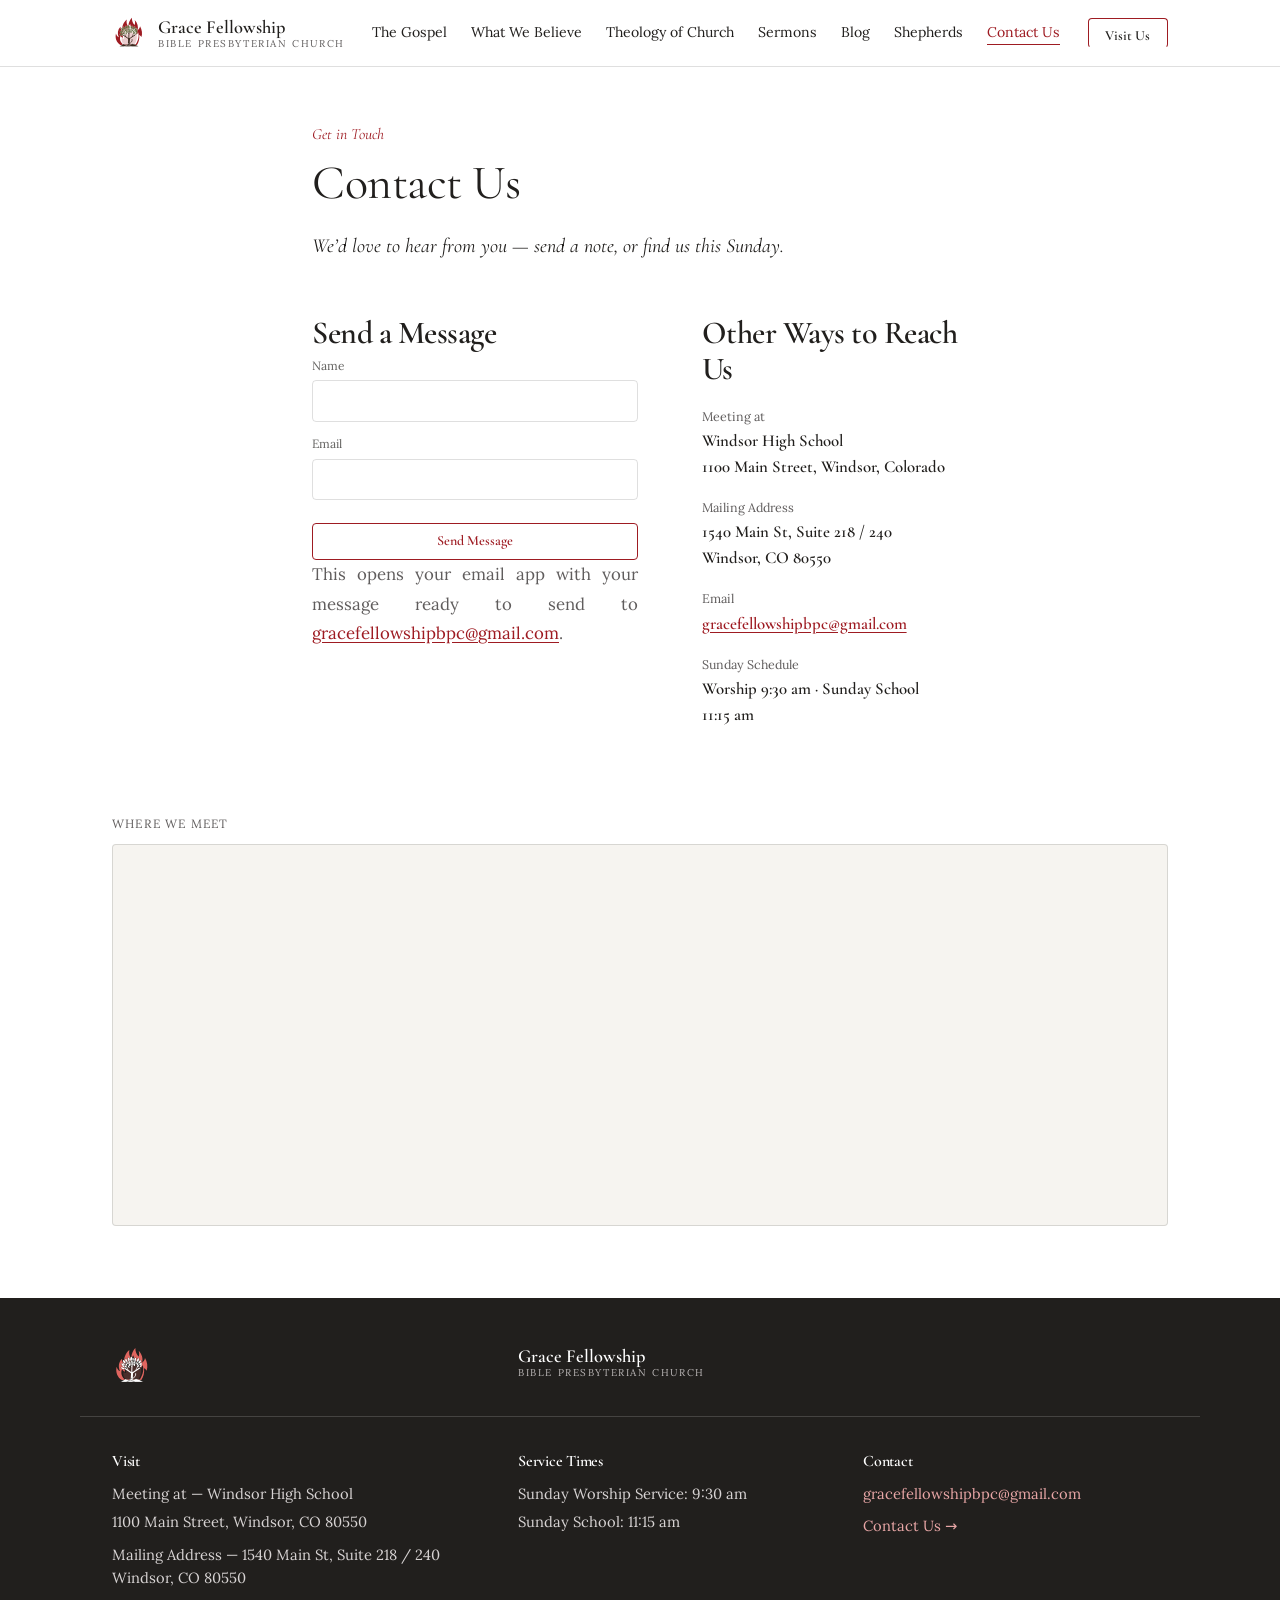
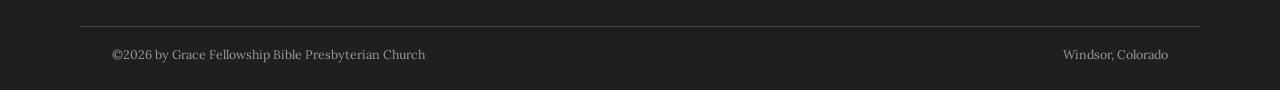
==== contact.html @ 1c534327 "Add Contact page: map, name/email form with honeypot, address Matches what was on the old page: a Go" ====
<!DOCTYPE html>
<html lang="en">
<head>
<meta charset="UTF-8">
<meta name="viewport" content="width=device-width, initial-scale=1">
<title>Contact Us | Grace Fellowship Bible Presbyterian Church</title>
<meta name="description" content="Get in touch with Grace Fellowship Bible Presbyterian Church, Windsor, Colorado, and find where we meet on Sunday mornings.">
<link rel="stylesheet" href="styles.css">
<style>


  .max{max-width:1120px;margin:0 auto;padding:0 32px}
  .visually-hidden{position:absolute;width:1px;height:1px;overflow:hidden;clip:rect(0 0 0 0)}

  /* ---------- header ---------- */
  header.site{position:sticky;top:0;z-index:40;background:var(--color-bg);border-bottom:1px solid var(--color-divider)}
  .nav-row{display:flex;align-items:center;justify-content:space-between;padding:16px 32px;max-width:1120px;margin:0 auto;gap:24px}
  .wordmark{display:flex;align-items:center;gap:12px;text-decoration:none;color:var(--color-text);white-space:nowrap}
  .wordmark-name{display:flex;flex-direction:column;line-height:1.15}
  .wordmark-name .n1{font-family:var(--font-heading);font-weight:600;font-size:1.15rem}
  .wordmark-name .n2{font-size:0.62rem;letter-spacing:0.16em;text-transform:uppercase;color:var(--color-neutral-700)}
  nav.primary{display:flex;align-items:center;gap:28px}
  nav.primary ul{list-style:none;display:flex;gap:24px;margin:0;padding:0;font-size:0.88rem}
  nav.primary a{text-decoration:none;color:var(--color-text);border-bottom:1px solid transparent;padding-bottom:3px;transition:border-color .15s ease,color .15s ease}
  nav.primary a:hover,nav.primary a[aria-current='page']{border-color:var(--color-accent);color:var(--color-accent)}
  .nav-toggle{display:none}
  .burger{display:none}

  /* ---------- article ---------- */
  .article-hero{padding:56px 0 8px}
  .article-hero .max{max-width:720px}
  .kicker{font-family:var(--font-heading);font-style:italic;color:var(--color-accent);font-size:0.98rem;margin-bottom:10px;display:block}
  .article-hero h1{font-size:clamp(2rem,4vw,3rem)}
  .lede{font-family:var(--font-heading);font-style:italic;font-size:1.25rem;line-height:1.5;margin-top:20px;color:var(--color-text)}

  article.prose{padding:32px 0 72px}
  article.prose .max{max-width:720px}
  article.prose p{font-size:1.05rem;line-height:1.75;text-align:justify;hyphens:auto;margin:0 0 22px}
  article.prose a{text-decoration:underline}

  /* ---------- contact ---------- */
  .contact-grid{display:grid;grid-template-columns:1.1fr 0.9fr;gap:64px}
  .contact-info{margin-top:20px}
  .contact-info dt{font-size:0.78rem;color:var(--color-neutral-700);margin-top:18px}
  .contact-info dt:first-child{margin-top:0}
  .contact-info dd{margin:2px 0 0;font-family:var(--font-heading);font-weight:600;font-size:1.05rem}
  .honeypot-field{position:absolute;width:1px;height:1px;overflow:hidden;clip:rect(0 0 0 0);pointer-events:none}
  .form-note{font-size:0.82rem;color:var(--color-neutral-700);margin-top:10px}
  .form-status{font-size:0.9rem;margin-top:14px;display:none}
  .form-status.is-visible{display:block}
  .map-section{padding:0 0 72px}
  .embed-frame{border:1px solid var(--color-divider);border-radius:var(--radius-md);overflow:hidden;background:var(--color-surface)}
  .embed-label{font-size:12px;letter-spacing:0.1em;text-transform:uppercase;color:var(--color-neutral-700);margin-bottom:10px;display:block}
  @media (max-width:920px){
    .contact-grid{grid-template-columns:1fr;gap:36px}
  }


  /* ---------- accordion ---------- */
  .accordion-toolbar{display:flex;align-items:center;justify-content:space-between;gap:16px;flex-wrap:wrap;margin:36px 0 4px;padding-top:28px;border-top:1px solid var(--color-divider)}
  .read-time{font-size:0.85rem;color:var(--color-neutral-700)}
  .toolbar-btns{display:flex;gap:10px}
  .btn-sm{font-size:12px;padding:6px 14px}
  .accordion{margin-top:8px}
  details.section{border-bottom:1px solid var(--color-divider)}
  details.section summary{
    display:flex;align-items:baseline;gap:12px;cursor:pointer;list-style:none;
    padding:22px 0;font-family:var(--font-heading);font-weight:600;font-size:1.25rem;
  }
  details.section summary::-webkit-details-marker{display:none}
  details.section summary::marker{content:""}
  details.section .chevron{
    flex:none;color:var(--color-accent);font-size:0.8em;display:inline-block;
    transition:transform .15s ease;transform:rotate(0deg);
  }
  details.section[open] .chevron{transform:rotate(90deg)}
  details.section summary:hover .section-title{color:var(--color-accent)}
  details.section .section-body{padding:0 0 28px}
  details.section .section-body p:last-child{margin-bottom:0}

  blockquote.verse{margin:32px 0;padding:20px 0 20px 24px;border-left:2px solid var(--color-accent)}
  blockquote.verse p{font-family:var(--font-heading);font-style:italic;font-size:1.15rem;line-height:1.55;text-align:left;hyphens:none;margin:0 0 8px;color:var(--color-text)}
  blockquote.verse cite{display:block;font-style:normal;font-size:0.82rem}
  blockquote.verse cite a{color:var(--color-accent);text-decoration:none;border-bottom:1px solid var(--color-accent)}

  p.callout{text-align:center;font-family:var(--font-heading);font-style:italic;font-size:1.4rem;color:var(--color-accent);margin:36px 0}

  /* ---------- learn more ---------- */
  .learn{background:var(--color-surface);border-top:1px solid var(--color-divider);padding:64px 0 72px}
  .learn-grid{display:grid;grid-template-columns:repeat(2,1fr);gap:16px;margin-top:8px}
  .learn-grid .card ul{list-style:none;margin:8px 0 0;padding:0;font-size:13px}
  .learn-grid .card li{margin-bottom:6px}
  .learn-grid .card li a{text-decoration:underline}

  /* ---------- footer (shared with homepage) ---------- */
  footer.on-ink{background:var(--color-ink);color:var(--color-neutral-300);padding:48px 0 26px;font-size:0.92rem}
  footer .foot-top{display:flex;align-items:flex-start;gap:16px;margin-bottom:36px}
  footer .foot-top .wordmark-name .n1{color:#FFFFFF}
  footer .foot-top .wordmark-name .n2{color:var(--color-neutral-400)}
  footer .max{display:grid;grid-template-columns:1.2fr 1fr 1fr;gap:40px;padding-bottom:30px;border-bottom:1px solid color-mix(in srgb, #FFFFFF 16%, transparent)}
  footer h4{color:#FFFFFF;font-family:var(--font-heading);font-weight:600;font-size:1rem;margin-bottom:12px}
  footer p{margin:0 0 6px;color:var(--color-neutral-300)}
  footer a{color:var(--color-accent-300);text-decoration:none}
  footer a:hover{text-decoration:underline}
  .copyright{max-width:1120px;margin:18px auto 0;padding:0 32px;font-size:0.78rem;color:var(--color-neutral-500);display:flex;justify-content:space-between;flex-wrap:wrap;gap:8px}

  /* ---------- responsive ---------- */
  @media (max-width:1040px){
    nav.primary ul{display:none}
    .nav-toggle:checked ~ nav.primary ul{display:flex;flex-direction:column;gap:0;position:absolute;top:100%;left:0;right:0;background:var(--color-bg);border-bottom:1px solid var(--color-divider);padding:8px 32px 18px}
    nav.primary ul li{border-top:1px solid var(--color-divider)}
    nav.primary ul li:first-child{border-top:none}
    nav.primary ul li a{display:block;padding:12px 0}
    .burger{display:flex;align-items:center;justify-content:center;width:36px;height:36px;border:1px solid var(--color-text);cursor:pointer;flex:none}
    .nav-row{position:relative}
  }
  @media (max-width:920px){
    footer .max{grid-template-columns:1fr;gap:24px}
  }
  @media (max-width:640px){
    .learn-grid{grid-template-columns:1fr}
    article.prose p{text-align:left;hyphens:none}
  }
  @media (max-width:520px){
    .btn.header-visit{display:none}
  }
</style>
</head>
<body>

<header class="site">
  <div class="nav-row">
    <a class="wordmark" href="index.html">
      <svg viewBox="0 0 120 120" width="34" height="34" style="display:block;overflow:visible;flex:none" stroke-linecap="round" stroke-linejoin="round" aria-hidden="true" focusable="false">
        <path fill="#9E1B22" d="M30 102 C16 94 10 78 14 62 C16 70 20 74 24 75 C18 62 20 48 30 38 C30 46 33 51 37 53 C34 38 40 22 52 12 C50 24 53 32 58 36 C58 24 63 14 70 6 C70 18 74 26 80 32 C82 26 82 20 80 14 C90 24 94 38 90 50 C95 47 98 42 99 36 C106 48 108 62 104 74 C101 70 99 68 96 67 C98 80 94 94 88 102 Z"></path>
        <path fill="#FFFFFF" d="M38 100 C28 92 26 80 30 70 C33 75 36 77 39 77 C36 66 40 54 48 46 C48 52 50 56 54 58 C54 46 58 36 64 28 C66 38 70 44 76 48 C78 44 78 40 77 36 C84 44 88 56 86 66 C89 64 91 60 92 57 C96 68 94 84 84 100 Z"></path>
        <path fill="#9E1B22" fill-opacity="0.22" transform="translate(60 100) scale(0.82) translate(-60 -100)" d="M38 100 C28 92 26 80 30 70 C33 75 36 77 39 77 C36 66 40 54 48 46 C48 52 50 56 54 58 C54 46 58 36 64 28 C66 38 70 44 76 48 C78 44 78 40 77 36 C84 44 88 56 86 66 C89 64 91 60 92 57 C96 68 94 84 84 100 Z"></path>
        <g fill="none" stroke="#3B2A1F">
          <path stroke-width="6" d="M60 101 C58 93 61 87 60 80"></path>
          <path stroke-width="3.4" d="M60 82 C54 76 46 72 37 66"></path>
          <path stroke-width="3.4" d="M60 82 C66 76 74 72 83 66"></path>
          <path stroke-width="3" d="M60 84 C58 72 61 60 60 46"></path>
          <path stroke-width="2.6" d="M61 97 C68 95 72 90 71 83"></path>
          <path stroke-width="2" d="M48 72 C46 64 42 58 38 54"></path>
          <path stroke-width="2" d="M72 72 C74 64 78 58 82 54"></path>
          <path stroke-width="1.8" d="M60 62 C54 58 50 52 48 46"></path>
          <path stroke-width="1.8" d="M60 60 C66 56 70 50 72 44"></path>
        </g>
        <g fill="#5E6B3A" stroke="#FFFFFF" stroke-width="0.88" style="paint-order:stroke">
          <path transform="translate(52.8 65.6) rotate(-32) scale(0.80)" d="M0 0 C3.2 -3 3.4 -8 0 -12 C-3.4 -8 -3.2 -3 0 0 Z"></path>
          <path transform="translate(53.3 61.1) rotate(-10) scale(0.98)" d="M0 0 C3.2 -3 3.4 -8 0 -12 C-3.4 -8 -3.2 -3 0 0 Z"></path>
          <path transform="translate(57.3 58.1) rotate(-5) scale(0.86)" d="M0 0 C3.2 -3 3.4 -8 0 -12 C-3.4 -8 -3.2 -3 0 0 Z"></path>
          <path transform="translate(62.7 58.1) rotate(2) scale(1.04)" d="M0 0 C3.2 -3 3.4 -8 0 -12 C-3.4 -8 -3.2 -3 0 0 Z"></path>
          <path transform="translate(66.7 61.1) rotate(7) scale(0.92)" d="M0 0 C3.2 -3 3.4 -8 0 -12 C-3.4 -8 -3.2 -3 0 0 Z"></path>
          <path transform="translate(44.5 64.8) rotate(-49) scale(0.92)" d="M0 0 C3.2 -3 3.4 -8 0 -12 C-3.4 -8 -3.2 -3 0 0 Z"></path>
          <path transform="translate(45.4 59.5) rotate(-25) scale(0.80)" d="M0 0 C3.2 -3 3.4 -8 0 -12 C-3.4 -8 -3.2 -3 0 0 Z"></path>
          <path transform="translate(48.7 55.1) rotate(-20) scale(0.98)" d="M0 0 C3.2 -3 3.4 -8 0 -12 C-3.4 -8 -3.2 -3 0 0 Z"></path>
          <path transform="translate(53.9 52.0) rotate(-15) scale(0.86)" d="M0 0 C3.2 -3 3.4 -8 0 -12 C-3.4 -8 -3.2 -3 0 0 Z"></path>
          <path transform="translate(60.0 51.0) rotate(-9) scale(1.04)" d="M0 0 C3.2 -3 3.4 -8 0 -12 C-3.4 -8 -3.2 -3 0 0 Z"></path>
          <path transform="translate(66.1 52.0) rotate(18) scale(0.92)" d="M0 0 C3.2 -3 3.4 -8 0 -12 C-3.4 -8 -3.2 -3 0 0 Z"></path>
          <path transform="translate(71.3 55.1) rotate(23) scale(0.80)" d="M0 0 C3.2 -3 3.4 -8 0 -12 C-3.4 -8 -3.2 -3 0 0 Z"></path>
          <path transform="translate(74.6 59.5) rotate(28) scale(0.98)" d="M0 0 C3.2 -3 3.4 -8 0 -12 C-3.4 -8 -3.2 -3 0 0 Z"></path>
          <path transform="translate(75.5 64.8) rotate(31) scale(0.86)" d="M0 0 C3.2 -3 3.4 -8 0 -12 C-3.4 -8 -3.2 -3 0 0 Z"></path>
          <path transform="translate(37.8 69.0) rotate(-66) scale(1.04)" d="M0 0 C3.2 -3 3.4 -8 0 -12 C-3.4 -8 -3.2 -3 0 0 Z"></path>
          <path transform="translate(37.0 63.6) rotate(-42) scale(0.92)" d="M0 0 C3.2 -3 3.4 -8 0 -12 C-3.4 -8 -3.2 -3 0 0 Z"></path>
          <path transform="translate(38.0 58.3) rotate(-39) scale(0.80)" d="M0 0 C3.2 -3 3.4 -8 0 -12 C-3.4 -8 -3.2 -3 0 0 Z"></path>
          <path transform="translate(40.8 53.3) rotate(-36) scale(0.98)" d="M0 0 C3.2 -3 3.4 -8 0 -12 C-3.4 -8 -3.2 -3 0 0 Z"></path>
          <path transform="translate(45.1 49.3) rotate(-32) scale(0.86)" d="M0 0 C3.2 -3 3.4 -8 0 -12 C-3.4 -8 -3.2 -3 0 0 Z"></path>
          <path transform="translate(50.6 46.4) rotate(-7) scale(1.04)" d="M0 0 C3.2 -3 3.4 -8 0 -12 C-3.4 -8 -3.2 -3 0 0 Z"></path>
          <path transform="translate(56.8 44.9) rotate(-3) scale(0.92)" d="M0 0 C3.2 -3 3.4 -8 0 -12 C-3.4 -8 -3.2 -3 0 0 Z"></path>
          <path transform="translate(63.2 44.9) rotate(2) scale(0.80)" d="M0 0 C3.2 -3 3.4 -8 0 -12 C-3.4 -8 -3.2 -3 0 0 Z"></path>
          <path transform="translate(69.4 46.4) rotate(6) scale(0.98)" d="M0 0 C3.2 -3 3.4 -8 0 -12 C-3.4 -8 -3.2 -3 0 0 Z"></path>
          <path transform="translate(74.9 49.3) rotate(31) scale(0.86)" d="M0 0 C3.2 -3 3.4 -8 0 -12 C-3.4 -8 -3.2 -3 0 0 Z"></path>
          <path transform="translate(79.2 53.3) rotate(35) scale(1.04)" d="M0 0 C3.2 -3 3.4 -8 0 -12 C-3.4 -8 -3.2 -3 0 0 Z"></path>
          <path transform="translate(82.0 58.3) rotate(38) scale(0.92)" d="M0 0 C3.2 -3 3.4 -8 0 -12 C-3.4 -8 -3.2 -3 0 0 Z"></path>
          <path transform="translate(83.0 63.6) rotate(41) scale(0.80)" d="M0 0 C3.2 -3 3.4 -8 0 -12 C-3.4 -8 -3.2 -3 0 0 Z"></path>
          <path transform="translate(35.8 58.8) rotate(-54) scale(0.86)" d="M0 0 C3.2 -3 3.4 -8 0 -12 C-3.4 -8 -3.2 -3 0 0 Z"></path>
          <path transform="translate(39.1 52.5) rotate(-28) scale(1.04)" d="M0 0 C3.2 -3 3.4 -8 0 -12 C-3.4 -8 -3.2 -3 0 0 Z"></path>
          <path transform="translate(44.7 47.4) rotate(-22) scale(0.92)" d="M0 0 C3.2 -3 3.4 -8 0 -12 C-3.4 -8 -3.2 -3 0 0 Z"></path>
          <path transform="translate(51.9 44.1) rotate(-15) scale(0.80)" d="M0 0 C3.2 -3 3.4 -8 0 -12 C-3.4 -8 -3.2 -3 0 0 Z"></path>
          <path transform="translate(60.0 43.0) rotate(-9) scale(0.98)" d="M0 0 C3.2 -3 3.4 -8 0 -12 C-3.4 -8 -3.2 -3 0 0 Z"></path>
          <path transform="translate(68.1 44.1) rotate(18) scale(0.86)" d="M0 0 C3.2 -3 3.4 -8 0 -12 C-3.4 -8 -3.2 -3 0 0 Z"></path>
          <path transform="translate(75.3 47.4) rotate(25) scale(1.04)" d="M0 0 C3.2 -3 3.4 -8 0 -12 C-3.4 -8 -3.2 -3 0 0 Z"></path>
          <path transform="translate(80.9 52.5) rotate(31) scale(0.92)" d="M0 0 C3.2 -3 3.4 -8 0 -12 C-3.4 -8 -3.2 -3 0 0 Z"></path>
          <path transform="translate(84.2 58.8) rotate(36) scale(0.80)" d="M0 0 C3.2 -3 3.4 -8 0 -12 C-3.4 -8 -3.2 -3 0 0 Z"></path>
        </g>
        <path fill="#3B2A1F" stroke="#FFFFFF" stroke-width="1.2" d="M26 108 L40 99 L50 102 L58 97 L64 101 L72 98 L82 101 L94 108 Z"></path>
        <path fill="none" stroke="#FFFFFF" stroke-width="1.2" d="M44 108 L56 102 L68 108"></path>
      </svg>
      <span class="wordmark-name">
        <span class="n1">Grace Fellowship</span>
        <span class="n2">Bible Presbyterian Church</span>
      </span>
    </a>
    <input type="checkbox" id="nav-toggle" class="nav-toggle">
    <nav class="primary">
      <ul>
        <li><a href="gospel.html">The Gospel</a></li>
        <li><a href="what-we-believe.html">What We Believe</a></li>
        <li><a href="theology-of-church.html">Theology of Church</a></li>
        <li><a href="sermons.html">Sermons</a></li>
        <li><a href="https://www.gracefellowshipbpc.org/blog">Blog</a></li>
        <li><a href="https://www.gracefellowshipbpc.org/shepherds">Shepherds</a></li>
        <li><a href="contact.html" aria-current="page">Contact Us</a></li>
      </ul>
      <label class="burger" for="nav-toggle">
        <svg width="18" height="14" viewBox="0 0 18 14" fill="none" stroke="currentColor" stroke-width="1.6"><path d="M0 1h18M0 7h18M0 13h18"/></svg>
      </label>
      <a class="btn btn-primary header-visit" href="index.html#visit">Visit Us</a>
    </nav>
  </div>
</header>

<main id="top">

  <div class="article-hero">
    <div class="max">
      <span class="kicker">Get in Touch</span>
      <h1 class="display">Contact Us</h1>
      <p class="lede">We’d love to hear from you &mdash; send a note, or find us this Sunday.</p>
    </div>
  </div>

  <article class="prose">
    <div class="max contact-grid">
      <div>
        <h2 style="margin-bottom:6px">Send a Message</h2>
        <form id="contact-form" novalidate>
          <div class="field">
            <label for="cf-name">Name</label>
            <input class="input" type="text" id="cf-name" name="name" autocomplete="name" required>
          </div>
          <div class="field">
            <label for="cf-email">Email</label>
            <input class="input" type="email" id="cf-email" name="email" autocomplete="email" required>
          </div>
          <!-- Honeypot: hidden from real visitors; a filled-in value means a bot filled the form. -->
          <div class="field honeypot-field" aria-hidden="true">
            <label for="cf-company">Company</label>
            <input class="input" type="text" id="cf-company" name="company" tabindex="-1" autocomplete="off">
          </div>
          <button type="submit" class="btn btn-primary btn-block">Send Message</button>
          <p class="form-note">This opens your email app with your message ready to send to <a href="mailto:gracefellowshipbpc@gmail.com">gracefellowshipbpc@gmail.com</a>.</p>
          <p class="form-status" id="cf-status"></p>
        </form>
      </div>

      <div>
        <h2 style="margin-bottom:6px">Other Ways to Reach Us</h2>
        <dl class="contact-info">
          <dt>Meeting at</dt>
          <dd>Windsor High School<br>1100 Main Street, Windsor, Colorado</dd>
          <dt>Mailing Address</dt>
          <dd>1540 Main St, Suite 218 / 240<br>Windsor, CO 80550</dd>
          <dt>Email</dt>
          <dd><a href="mailto:gracefellowshipbpc@gmail.com">gracefellowshipbpc@gmail.com</a></dd>
          <dt>Sunday Schedule</dt>
          <dd>Worship 9:30&nbsp;am &middot; Sunday School 11:15&nbsp;am</dd>
        </dl>
      </div>
    </div>
  </article>

  <section class="map-section">
    <div class="max">
      <span class="embed-label">Where We Meet</span>
      <div class="embed-frame">
        <iframe title="Map to Windsor High School, 1100 Main Street, Windsor, Colorado" width="100%" height="380" style="display:block;border:0" loading="lazy" src="https://maps.google.com/maps?q=Windsor+High+School,+1100+Main+St,+Windsor,+CO+80550&output=embed"></iframe>
      </div>
    </div>
  </section>

</main>

<footer class="on-ink">
  <div class="max foot-top">
    <svg viewBox="0 0 120 120" width="40" height="40" style="display:block;overflow:visible;flex:none" stroke-linecap="round" stroke-linejoin="round" aria-hidden="true" focusable="false">
      <path fill="#E0655F" d="M30 102 C16 94 10 78 14 62 C16 70 20 74 24 75 C18 62 20 48 30 38 C30 46 33 51 37 53 C34 38 40 22 52 12 C50 24 53 32 58 36 C58 24 63 14 70 6 C70 18 74 26 80 32 C82 26 82 20 80 14 C90 24 94 38 90 50 C95 47 98 42 99 36 C106 48 108 62 104 74 C101 70 99 68 96 67 C98 80 94 94 88 102 Z"></path>
      <path fill="#211F1D" d="M38 100 C28 92 26 80 30 70 C33 75 36 77 39 77 C36 66 40 54 48 46 C48 52 50 56 54 58 C54 46 58 36 64 28 C66 38 70 44 76 48 C78 44 78 40 77 36 C84 44 88 56 86 66 C89 64 91 60 92 57 C96 68 94 84 84 100 Z"></path>
      <path fill="#E0655F" fill-opacity="0.22" transform="translate(60 100) scale(0.82) translate(-60 -100)" d="M38 100 C28 92 26 80 30 70 C33 75 36 77 39 77 C36 66 40 54 48 46 C48 52 50 56 54 58 C54 46 58 36 64 28 C66 38 70 44 76 48 C78 44 78 40 77 36 C84 44 88 56 86 66 C89 64 91 60 92 57 C96 68 94 84 84 100 Z"></path>
      <g fill="none" stroke="#FFFFFF">
        <path stroke-width="6" d="M60 101 C58 93 61 87 60 80"></path>
        <path stroke-width="3.4" d="M60 82 C54 76 46 72 37 66"></path>
        <path stroke-width="3.4" d="M60 82 C66 76 74 72 83 66"></path>
        <path stroke-width="3" d="M60 84 C58 72 61 60 60 46"></path>
        <path stroke-width="2.6" d="M61 97 C68 95 72 90 71 83"></path>
        <path stroke-width="2" d="M48 72 C46 64 42 58 38 54"></path>
        <path stroke-width="2" d="M72 72 C74 64 78 58 82 54"></path>
        <path stroke-width="1.8" d="M60 62 C54 58 50 52 48 46"></path>
        <path stroke-width="1.8" d="M60 60 C66 56 70 50 72 44"></path>
      </g>
      <g fill="#FFFFFF" stroke="#211F1D" stroke-width="0.99" style="paint-order:stroke">
        <path transform="translate(52.8 65.6) rotate(-32) scale(0.80)" d="M0 0 C3.2 -3 3.4 -8 0 -12 C-3.4 -8 -3.2 -3 0 0 Z"></path>
        <path transform="translate(53.3 61.1) rotate(-10) scale(0.98)" d="M0 0 C3.2 -3 3.4 -8 0 -12 C-3.4 -8 -3.2 -3 0 0 Z"></path>
        <path transform="translate(57.3 58.1) rotate(-5) scale(0.86)" d="M0 0 C3.2 -3 3.4 -8 0 -12 C-3.4 -8 -3.2 -3 0 0 Z"></path>
        <path transform="translate(62.7 58.1) rotate(2) scale(1.04)" d="M0 0 C3.2 -3 3.4 -8 0 -12 C-3.4 -8 -3.2 -3 0 0 Z"></path>
        <path transform="translate(66.7 61.1) rotate(7) scale(0.92)" d="M0 0 C3.2 -3 3.4 -8 0 -12 C-3.4 -8 -3.2 -3 0 0 Z"></path>
        <path transform="translate(44.5 64.8) rotate(-49) scale(0.92)" d="M0 0 C3.2 -3 3.4 -8 0 -12 C-3.4 -8 -3.2 -3 0 0 Z"></path>
        <path transform="translate(45.4 59.5) rotate(-25) scale(0.80)" d="M0 0 C3.2 -3 3.4 -8 0 -12 C-3.4 -8 -3.2 -3 0 0 Z"></path>
        <path transform="translate(48.7 55.1) rotate(-20) scale(0.98)" d="M0 0 C3.2 -3 3.4 -8 0 -12 C-3.4 -8 -3.2 -3 0 0 Z"></path>
        <path transform="translate(53.9 52.0) rotate(-15) scale(0.86)" d="M0 0 C3.2 -3 3.4 -8 0 -12 C-3.4 -8 -3.2 -3 0 0 Z"></path>
        <path transform="translate(60.0 51.0) rotate(-9) scale(1.04)" d="M0 0 C3.2 -3 3.4 -8 0 -12 C-3.4 -8 -3.2 -3 0 0 Z"></path>
        <path transform="translate(66.1 52.0) rotate(18) scale(0.92)" d="M0 0 C3.2 -3 3.4 -8 0 -12 C-3.4 -8 -3.2 -3 0 0 Z"></path>
        <path transform="translate(71.3 55.1) rotate(23) scale(0.80)" d="M0 0 C3.2 -3 3.4 -8 0 -12 C-3.4 -8 -3.2 -3 0 0 Z"></path>
        <path transform="translate(74.6 59.5) rotate(28) scale(0.98)" d="M0 0 C3.2 -3 3.4 -8 0 -12 C-3.4 -8 -3.2 -3 0 0 Z"></path>
        <path transform="translate(75.5 64.8) rotate(31) scale(0.86)" d="M0 0 C3.2 -3 3.4 -8 0 -12 C-3.4 -8 -3.2 -3 0 0 Z"></path>
        <path transform="translate(37.8 69.0) rotate(-66) scale(1.04)" d="M0 0 C3.2 -3 3.4 -8 0 -12 C-3.4 -8 -3.2 -3 0 0 Z"></path>
        <path transform="translate(37.0 63.6) rotate(-42) scale(0.92)" d="M0 0 C3.2 -3 3.4 -8 0 -12 C-3.4 -8 -3.2 -3 0 0 Z"></path>
        <path transform="translate(38.0 58.3) rotate(-39) scale(0.80)" d="M0 0 C3.2 -3 3.4 -8 0 -12 C-3.4 -8 -3.2 -3 0 0 Z"></path>
        <path transform="translate(40.8 53.3) rotate(-36) scale(0.98)" d="M0 0 C3.2 -3 3.4 -8 0 -12 C-3.4 -8 -3.2 -3 0 0 Z"></path>
        <path transform="translate(45.1 49.3) rotate(-32) scale(0.86)" d="M0 0 C3.2 -3 3.4 -8 0 -12 C-3.4 -8 -3.2 -3 0 0 Z"></path>
        <path transform="translate(50.6 46.4) rotate(-7) scale(1.04)" d="M0 0 C3.2 -3 3.4 -8 0 -12 C-3.4 -8 -3.2 -3 0 0 Z"></path>
        <path transform="translate(56.8 44.9) rotate(-3) scale(0.92)" d="M0 0 C3.2 -3 3.4 -8 0 -12 C-3.4 -8 -3.2 -3 0 0 Z"></path>
        <path transform="translate(63.2 44.9) rotate(2) scale(0.80)" d="M0 0 C3.2 -3 3.4 -8 0 -12 C-3.4 -8 -3.2 -3 0 0 Z"></path>
        <path transform="translate(69.4 46.4) rotate(6) scale(0.98)" d="M0 0 C3.2 -3 3.4 -8 0 -12 C-3.4 -8 -3.2 -3 0 0 Z"></path>
        <path transform="translate(74.9 49.3) rotate(31) scale(0.86)" d="M0 0 C3.2 -3 3.4 -8 0 -12 C-3.4 -8 -3.2 -3 0 0 Z"></path>
        <path transform="translate(79.2 53.3) rotate(35) scale(1.04)" d="M0 0 C3.2 -3 3.4 -8 0 -12 C-3.4 -8 -3.2 -3 0 0 Z"></path>
        <path transform="translate(82.0 58.3) rotate(38) scale(0.92)" d="M0 0 C3.2 -3 3.4 -8 0 -12 C-3.4 -8 -3.2 -3 0 0 Z"></path>
        <path transform="translate(83.0 63.6) rotate(41) scale(0.80)" d="M0 0 C3.2 -3 3.4 -8 0 -12 C-3.4 -8 -3.2 -3 0 0 Z"></path>
        <path transform="translate(35.8 58.8) rotate(-54) scale(0.86)" d="M0 0 C3.2 -3 3.4 -8 0 -12 C-3.4 -8 -3.2 -3 0 0 Z"></path>
        <path transform="translate(39.1 52.5) rotate(-28) scale(1.04)" d="M0 0 C3.2 -3 3.4 -8 0 -12 C-3.4 -8 -3.2 -3 0 0 Z"></path>
        <path transform="translate(44.7 47.4) rotate(-22) scale(0.92)" d="M0 0 C3.2 -3 3.4 -8 0 -12 C-3.4 -8 -3.2 -3 0 0 Z"></path>
        <path transform="translate(51.9 44.1) rotate(-15) scale(0.80)" d="M0 0 C3.2 -3 3.4 -8 0 -12 C-3.4 -8 -3.2 -3 0 0 Z"></path>
        <path transform="translate(60.0 43.0) rotate(-9) scale(0.98)" d="M0 0 C3.2 -3 3.4 -8 0 -12 C-3.4 -8 -3.2 -3 0 0 Z"></path>
        <path transform="translate(68.1 44.1) rotate(18) scale(0.86)" d="M0 0 C3.2 -3 3.4 -8 0 -12 C-3.4 -8 -3.2 -3 0 0 Z"></path>
        <path transform="translate(75.3 47.4) rotate(25) scale(1.04)" d="M0 0 C3.2 -3 3.4 -8 0 -12 C-3.4 -8 -3.2 -3 0 0 Z"></path>
        <path transform="translate(80.9 52.5) rotate(31) scale(0.92)" d="M0 0 C3.2 -3 3.4 -8 0 -12 C-3.4 -8 -3.2 -3 0 0 Z"></path>
        <path transform="translate(84.2 58.8) rotate(36) scale(0.80)" d="M0 0 C3.2 -3 3.4 -8 0 -12 C-3.4 -8 -3.2 -3 0 0 Z"></path>
      </g>
      <path fill="#FFFFFF" stroke="#211F1D" stroke-width="1.2" d="M26 108 L40 99 L50 102 L58 97 L64 101 L72 98 L82 101 L94 108 Z"></path>
      <path fill="none" stroke="#211F1D" stroke-width="1.2" d="M44 108 L56 102 L68 108"></path>
    </svg>
    <span class="wordmark-name">
      <span class="n1">Grace Fellowship</span>
      <span class="n2">Bible Presbyterian Church</span>
    </span>
  </div>
  <div class="max">
    <div>
      <h4>Visit</h4>
      <p>Meeting at &mdash; Windsor High School</p>
      <p>1100 Main Street, Windsor, CO 80550</p>
      <p style="margin-top:10px">Mailing Address &mdash; 1540 Main St, Suite 218 / 240<br>Windsor, CO 80550</p>
    </div>
    <div>
      <h4>Service Times</h4>
      <p>Sunday Worship Service: 9:30&nbsp;am</p>
      <p>Sunday School: 11:15&nbsp;am</p>
    </div>
    <div>
      <h4>Contact</h4>
      <p><a href="mailto:gracefellowshipbpc@gmail.com">gracefellowshipbpc@gmail.com</a></p>
      <p style="margin-top:10px"><a href="contact.html">Contact Us &rarr;</a></p>
    </div>
  </div>
  <div class="copyright">
    <span>&copy;2026 by Grace Fellowship Bible Presbyterian Church</span>
    <span>Windsor, Colorado</span>
  </div>
</footer>

<script>
  (function () {
    var form = document.getElementById('contact-form');
    var status = document.getElementById('cf-status');
    if (!form) return;
    form.addEventListener('submit', function (e) {
      e.preventDefault();
      var honeypot = form.elements['company'];
      if (honeypot && honeypot.value.trim() !== '') {
        return; // likely a bot; do nothing
      }
      var name = form.elements['name'].value.trim();
      var email = form.elements['email'].value.trim();
      if (!name || !email) return;
      var subject = encodeURIComponent('Website Contact Form');
      var body = encodeURIComponent('Name: ' + name + '\nEmail: ' + email + '\n\n');
      window.location.href = 'mailto:gracefellowshipbpc@gmail.com?subject=' + subject + '&body=' + body;
      status.textContent = 'Opening your email app… if nothing happens, email us directly at gracefellowshipbpc@gmail.com.';
      status.className = 'form-status is-visible';
    });
  })();
</script>

</body>
</html>
---- styles.css ----
/* Classical — design-system tokens and component classes, retuned for
   Grace Fellowship BPC. Base system: Classical (editorial, hairline rules,
   color as stroke). Retuned here per the brand chart: Covenant Red as the
   primary accent, Olive as the secondary, White as the dominant ground. */
@import url('https://fonts.googleapis.com/css2?family=Cormorant+Garamond:wght@400;600&family=Lora:wght@400;600&display=swap');

:root {
  --color-bg: #FFFFFF;
  --color-surface: #F6F4F0;
  --color-text: #211F1D;
  --color-accent: #9E1B22;    /* Covenant Red */
  --color-accent-2: #5E6B3A;  /* Olive */
  --color-divider: color-mix(in srgb, #211F1D 14%, transparent);
  --color-ink: #211F1D;

  /* Tonal ramps — generated in OKLCH on one shared lightness scale, so the
     same step of any role matches the others in visual value. */
  --color-neutral-100: #f8f4f4;
  --color-neutral-200: #eae7e7;
  --color-neutral-300: #d7d3d3;
  --color-neutral-400: #bab6b6;
  --color-neutral-500: #9b9797;
  --color-neutral-600: #7d7979;
  --color-neutral-700: #605d5d;
  --color-neutral-800: #444141;
  --color-neutral-900: #2d2b2b;

  --color-accent-100: #fbecec;
  --color-accent-200: #f5d0d0;
  --color-accent-300: #e8a6a6;
  --color-accent-400: #d2716f;
  --color-accent-500: #9e1b22;
  --color-accent-600: #7e161c;
  --color-accent-700: #601014;
  --color-accent-800: #440b0e;
  --color-accent-900: #2c0709;

  --color-accent-2-100: #f3f5ec;
  --color-accent-2-200: #e1e6ce;
  --color-accent-2-300: #c6d0a0;
  --color-accent-2-400: #a3b36c;
  --color-accent-2-500: #5e6b3a;
  --color-accent-2-600: #4b5630;
  --color-accent-2-700: #394225;
  --color-accent-2-800: #272e19;
  --color-accent-2-900: #181c10;

  --font-heading: "Cormorant Garamond", system-ui, sans-serif;
  --font-heading-weight: 600; /* interface headings cap at semibold; large
     display type (h1/h2 on marketing sections) goes lighter — see .display */
  --font-body: "Lora", system-ui, sans-serif;

  --space-1: 4.6px;
  --space-2: 9.2px;
  --space-3: 13.8px;
  --space-4: 18.4px;
  --space-6: 27.6px;
  --space-8: 36.8px;

  --radius-sm: 2px;
  --radius-md: 4px;
  --radius-lg: 7px;

  --shadow-sm: 0 1px 2px color-mix(in srgb, #2d2b2b 14%, transparent);
  --shadow-md: 0 3px 10px color-mix(in srgb, #2d2b2b 16%, transparent);
  --shadow-lg: 0 12px 32px color-mix(in srgb, #2d2b2b 22%, transparent);
}

body {
  background: var(--color-bg);
  color: var(--color-text);
  font-family: var(--font-body);
}
h1, h2, h3, h4 { font-family: var(--font-heading); font-weight: var(--font-heading-weight); }

.plate{filter:sepia(0.22) saturate(0.82) contrast(1.05);box-sizing:border-box;
  border:6px solid var(--color-surface);outline:1px solid var(--color-divider)}

/* ══════════════════════════════════════════════════════════════════════════
   Components — built with the tokens above. Plain CSS
   on plain HTML: no JavaScript, no build step.
   ══════════════════════════════════════════════════════════════════════ */

*, *::before, *::after { box-sizing: border-box; }
body { margin: 0; font-size: 15px; line-height: 1.55; font-weight: 400; }
h1, h2, h3, h4, h5, h6 {
  font-family: var(--font-heading); font-weight: var(--font-heading-weight);
  line-height: 1.12; letter-spacing: -0.015em; margin: 0 0 var(--space-2);
}
h1 { font-size: 42px; }
h2 { font-size: 32px; }
h3 { font-size: 25px; }
h4 { font-size: 20px; }
h5 { font-size: 16px; }
h6 { font-size: 13px; }
h6 { letter-spacing: 0.08em; text-transform: uppercase; }
/* Display type: the bigger the heading, the lighter it sets (brand chart practice) */
.display { font-weight: 400; letter-spacing: -0.01em; }
p { margin: 0 0 var(--space-3); }
a { color: var(--color-accent); text-underline-offset: 3px; }
img { display: block; max-width: 100%; }
figure { margin: 0; }
figcaption {
  font-size: 11px; margin-top: var(--space-1);
  color: color-mix(in srgb, var(--color-text) 55%, transparent);
}
.text-muted { color: color-mix(in srgb, var(--color-text) 55%, transparent); }
:focus { outline: none; }
:focus-visible { outline: 2px solid var(--color-accent); outline-offset: 2px; }
::selection { background: color-mix(in srgb, var(--color-accent) 30%, transparent); }

/* — rules — */
.hr {
  height: 1px; border: 0; margin: var(--space-4) 0;
  background: var(--color-divider);
}

/* — buttons — */
.btn {
  display: inline-flex; align-items: center; justify-content: center; gap: 6px;
  cursor: pointer; text-decoration: none;
  font-family: var(--font-heading); font-weight: var(--font-heading-weight);
  font-size: 14px; line-height: 1.2; color: var(--color-text);
  background: transparent; border: 1px solid transparent;
  padding: var(--space-2) calc(var(--space-3) * 1.2);
  border-radius: var(--radius-md);
}
.btn svg { display: block; }
.btn:disabled { opacity: 0.45; cursor: not-allowed; }
.btn-primary { color: var(--color-accent); border-color: var(--color-accent); }
.btn-primary:hover { background: color-mix(in srgb, var(--color-accent) 12%, transparent); }
.btn-primary:active { background: color-mix(in srgb, var(--color-accent) 22%, transparent); }
.btn-secondary { border-color: var(--color-divider); }
.btn-secondary:hover { background: color-mix(in srgb, var(--color-text) 7%, transparent); }
.btn-secondary:active { background: color-mix(in srgb, var(--color-text) 14%, transparent); }
.btn-ghost { color: var(--color-accent); padding-inline: var(--space-1); }
.btn-ghost:hover { background: color-mix(in srgb, var(--color-accent) 10%, transparent); }
.btn-ghost:active { background: color-mix(in srgb, var(--color-accent) 18%, transparent); }
.btn-icon { width: 36px; height: 36px; padding: 0; }
.btn-block { width: 100%; margin-top: var(--space-2); }
/* on the dark (ink) footer ground, invert the outline so it stays legible */
.on-ink .btn-primary { color: var(--color-accent-300); border-color: var(--color-accent-300); }
.on-ink .btn-primary:hover { background: color-mix(in srgb, var(--color-accent-300) 16%, transparent); }

/* — forms — */
.field { display: flex; flex-direction: column; gap: 0; margin-bottom: var(--space-3); }
.field > label {
  display: block; font-size: 12px; margin-bottom: 5px;
  color: color-mix(in srgb, var(--color-text) 70%, transparent);
}
.input {
  width: 100%; min-height: 40px; padding: 8px 12px; font: inherit;
  font-size: 15px; color: var(--color-text); caret-color: var(--color-accent);
  background: transparent;
  border: 1px solid var(--color-divider); border-radius: var(--radius-md);
}
.input:hover { border-color: color-mix(in srgb, var(--color-text) 45%, transparent); }
.input:focus-visible { border-color: var(--color-accent); outline-offset: 0; }
textarea.input { min-height: 100px; resize: vertical; font-family: var(--font-body); }

/* — cards — */
.card {
  display: flex; flex-direction: column; gap: var(--space-2);
  padding: var(--space-3); border-radius: var(--radius-md); background: transparent; border: 1px solid var(--color-divider);
}
.card-kicker { font-size: 10px; letter-spacing: 0.1em; text-transform: uppercase; color: var(--color-accent); }
.card-title {
  font-family: var(--font-heading); font-weight: var(--font-heading-weight);
  font-size: 17px; line-height: 1.2;
}
.card-body { margin: 0; font-size: 13px; opacity: 0.8; flex: 1; }
.card-meta {
  display: flex; align-items: center; gap: 6px; font-size: 11px;
  color: color-mix(in srgb, var(--color-text) 50%, transparent);
}
.elev-sm { box-shadow: var(--shadow-sm); }
.elev-md { box-shadow: var(--shadow-md); }
.elev-lg { box-shadow: var(--shadow-lg); }

/* — navigation — */
.nav {
  display: flex; align-items: center; gap: var(--space-4);
  padding: var(--space-3) var(--space-4);
  border-bottom: 1px solid var(--color-divider);
}
.nav-brand {
  font-family: var(--font-heading); font-weight: var(--font-heading-weight);
  font-size: 18px; margin-right: auto;
}
.nav a { color: inherit; text-decoration: none; font-size: 14px; }
.nav a:hover, .nav a[aria-current='page'] { color: var(--color-accent); }
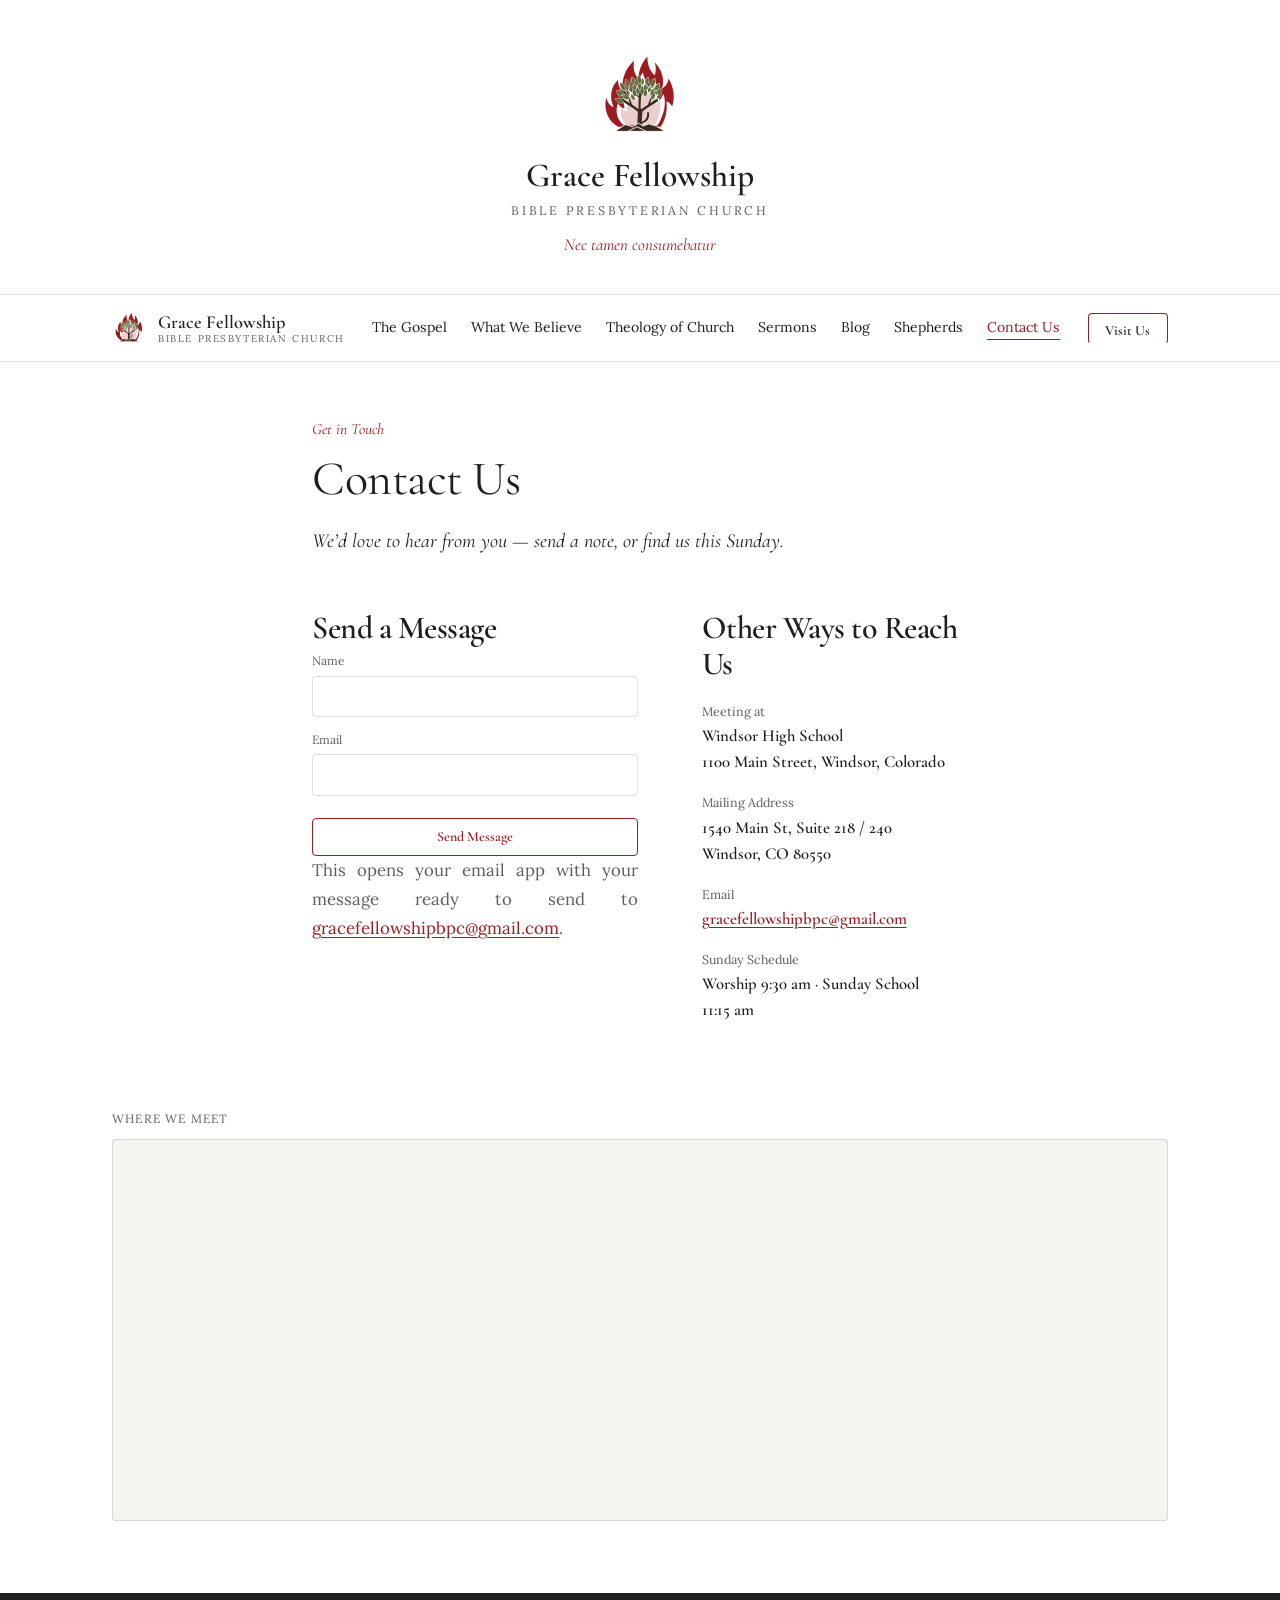
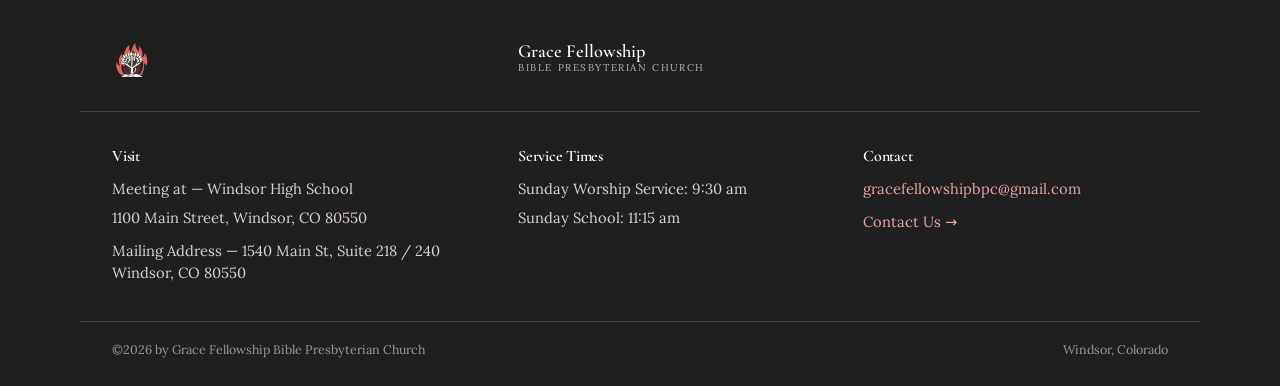
==== commit e89faa2b: "Add a big brand splash above the header that scrolls into it A larger BushMark + wordmark + motto si" ====
--- a/contact.html
+++ b/contact.html
@@ -11,6 +11,17 @@
 
   .max{max-width:1120px;margin:0 auto;padding:0 32px}
   .visually-hidden{position:absolute;width:1px;height:1px;overflow:hidden;clip:rect(0 0 0 0)}
+
+  /* ---------- brand intro (scrolls away, leaving the sticky header) ---------- */
+  .brand-intro{padding:52px 0 36px;text-align:center;border-bottom:1px solid var(--color-divider)}
+  .brand-intro .mark{margin:0 auto 18px;display:block}
+  .brand-intro-name{font-family:var(--font-heading);font-weight:600;font-size:2.1rem;line-height:1.1}
+  .brand-intro-sub{font-size:0.78rem;letter-spacing:0.22em;text-transform:uppercase;color:var(--color-neutral-700);margin-top:6px}
+  .brand-intro-motto{font-family:var(--font-heading);font-style:italic;color:var(--color-accent);font-size:1.05rem;margin-top:12px}
+  @media (max-width:640px){
+    .brand-intro{padding:36px 0 26px}
+    .brand-intro-name{font-size:1.7rem}
+  }
 
   /* ---------- header ---------- */
   header.site{position:sticky;top:0;z-index:40;background:var(--color-bg);border-bottom:1px solid var(--color-divider)}
@@ -127,6 +138,70 @@
 </style>
 </head>
 <body>
+
+<div class="brand-intro">
+  <div class="max">
+    <svg viewBox="0 0 120 120" width="88" height="88" class="mark" style="display:block;overflow:visible" stroke-linecap="round" stroke-linejoin="round" aria-hidden="true" focusable="false">
+        <path fill="#9E1B22" d="M30 102 C16 94 10 78 14 62 C16 70 20 74 24 75 C18 62 20 48 30 38 C30 46 33 51 37 53 C34 38 40 22 52 12 C50 24 53 32 58 36 C58 24 63 14 70 6 C70 18 74 26 80 32 C82 26 82 20 80 14 C90 24 94 38 90 50 C95 47 98 42 99 36 C106 48 108 62 104 74 C101 70 99 68 96 67 C98 80 94 94 88 102 Z"></path>
+        <path fill="#FFFFFF" d="M38 100 C28 92 26 80 30 70 C33 75 36 77 39 77 C36 66 40 54 48 46 C48 52 50 56 54 58 C54 46 58 36 64 28 C66 38 70 44 76 48 C78 44 78 40 77 36 C84 44 88 56 86 66 C89 64 91 60 92 57 C96 68 94 84 84 100 Z"></path>
+        <path fill="#9E1B22" fill-opacity="0.22" transform="translate(60 100) scale(0.82) translate(-60 -100)" d="M38 100 C28 92 26 80 30 70 C33 75 36 77 39 77 C36 66 40 54 48 46 C48 52 50 56 54 58 C54 46 58 36 64 28 C66 38 70 44 76 48 C78 44 78 40 77 36 C84 44 88 56 86 66 C89 64 91 60 92 57 C96 68 94 84 84 100 Z"></path>
+        <g fill="none" stroke="#3B2A1F">
+          <path stroke-width="6" d="M60 101 C58 93 61 87 60 80"></path>
+          <path stroke-width="3.4" d="M60 82 C54 76 46 72 37 66"></path>
+          <path stroke-width="3.4" d="M60 82 C66 76 74 72 83 66"></path>
+          <path stroke-width="3" d="M60 84 C58 72 61 60 60 46"></path>
+          <path stroke-width="2.6" d="M61 97 C68 95 72 90 71 83"></path>
+          <path stroke-width="2" d="M48 72 C46 64 42 58 38 54"></path>
+          <path stroke-width="2" d="M72 72 C74 64 78 58 82 54"></path>
+          <path stroke-width="1.8" d="M60 62 C54 58 50 52 48 46"></path>
+          <path stroke-width="1.8" d="M60 60 C66 56 70 50 72 44"></path>
+        </g>
+        <g fill="#5E6B3A" stroke="#FFFFFF" stroke-width="0.88" style="paint-order:stroke">
+          <path transform="translate(52.8 65.6) rotate(-32) scale(0.80)" d="M0 0 C3.2 -3 3.4 -8 0 -12 C-3.4 -8 -3.2 -3 0 0 Z"></path>
+          <path transform="translate(53.3 61.1) rotate(-10) scale(0.98)" d="M0 0 C3.2 -3 3.4 -8 0 -12 C-3.4 -8 -3.2 -3 0 0 Z"></path>
+          <path transform="translate(57.3 58.1) rotate(-5) scale(0.86)" d="M0 0 C3.2 -3 3.4 -8 0 -12 C-3.4 -8 -3.2 -3 0 0 Z"></path>
+          <path transform="translate(62.7 58.1) rotate(2) scale(1.04)" d="M0 0 C3.2 -3 3.4 -8 0 -12 C-3.4 -8 -3.2 -3 0 0 Z"></path>
+          <path transform="translate(66.7 61.1) rotate(7) scale(0.92)" d="M0 0 C3.2 -3 3.4 -8 0 -12 C-3.4 -8 -3.2 -3 0 0 Z"></path>
+          <path transform="translate(44.5 64.8) rotate(-49) scale(0.92)" d="M0 0 C3.2 -3 3.4 -8 0 -12 C-3.4 -8 -3.2 -3 0 0 Z"></path>
+          <path transform="translate(45.4 59.5) rotate(-25) scale(0.80)" d="M0 0 C3.2 -3 3.4 -8 0 -12 C-3.4 -8 -3.2 -3 0 0 Z"></path>
+          <path transform="translate(48.7 55.1) rotate(-20) scale(0.98)" d="M0 0 C3.2 -3 3.4 -8 0 -12 C-3.4 -8 -3.2 -3 0 0 Z"></path>
+          <path transform="translate(53.9 52.0) rotate(-15) scale(0.86)" d="M0 0 C3.2 -3 3.4 -8 0 -12 C-3.4 -8 -3.2 -3 0 0 Z"></path>
+          <path transform="translate(60.0 51.0) rotate(-9) scale(1.04)" d="M0 0 C3.2 -3 3.4 -8 0 -12 C-3.4 -8 -3.2 -3 0 0 Z"></path>
+          <path transform="translate(66.1 52.0) rotate(18) scale(0.92)" d="M0 0 C3.2 -3 3.4 -8 0 -12 C-3.4 -8 -3.2 -3 0 0 Z"></path>
+          <path transform="translate(71.3 55.1) rotate(23) scale(0.80)" d="M0 0 C3.2 -3 3.4 -8 0 -12 C-3.4 -8 -3.2 -3 0 0 Z"></path>
+          <path transform="translate(74.6 59.5) rotate(28) scale(0.98)" d="M0 0 C3.2 -3 3.4 -8 0 -12 C-3.4 -8 -3.2 -3 0 0 Z"></path>
+          <path transform="translate(75.5 64.8) rotate(31) scale(0.86)" d="M0 0 C3.2 -3 3.4 -8 0 -12 C-3.4 -8 -3.2 -3 0 0 Z"></path>
+          <path transform="translate(37.8 69.0) rotate(-66) scale(1.04)" d="M0 0 C3.2 -3 3.4 -8 0 -12 C-3.4 -8 -3.2 -3 0 0 Z"></path>
+          <path transform="translate(37.0 63.6) rotate(-42) scale(0.92)" d="M0 0 C3.2 -3 3.4 -8 0 -12 C-3.4 -8 -3.2 -3 0 0 Z"></path>
+          <path transform="translate(38.0 58.3) rotate(-39) scale(0.80)" d="M0 0 C3.2 -3 3.4 -8 0 -12 C-3.4 -8 -3.2 -3 0 0 Z"></path>
+          <path transform="translate(40.8 53.3) rotate(-36) scale(0.98)" d="M0 0 C3.2 -3 3.4 -8 0 -12 C-3.4 -8 -3.2 -3 0 0 Z"></path>
+          <path transform="translate(45.1 49.3) rotate(-32) scale(0.86)" d="M0 0 C3.2 -3 3.4 -8 0 -12 C-3.4 -8 -3.2 -3 0 0 Z"></path>
+          <path transform="translate(50.6 46.4) rotate(-7) scale(1.04)" d="M0 0 C3.2 -3 3.4 -8 0 -12 C-3.4 -8 -3.2 -3 0 0 Z"></path>
+          <path transform="translate(56.8 44.9) rotate(-3) scale(0.92)" d="M0 0 C3.2 -3 3.4 -8 0 -12 C-3.4 -8 -3.2 -3 0 0 Z"></path>
+          <path transform="translate(63.2 44.9) rotate(2) scale(0.80)" d="M0 0 C3.2 -3 3.4 -8 0 -12 C-3.4 -8 -3.2 -3 0 0 Z"></path>
+          <path transform="translate(69.4 46.4) rotate(6) scale(0.98)" d="M0 0 C3.2 -3 3.4 -8 0 -12 C-3.4 -8 -3.2 -3 0 0 Z"></path>
+          <path transform="translate(74.9 49.3) rotate(31) scale(0.86)" d="M0 0 C3.2 -3 3.4 -8 0 -12 C-3.4 -8 -3.2 -3 0 0 Z"></path>
+          <path transform="translate(79.2 53.3) rotate(35) scale(1.04)" d="M0 0 C3.2 -3 3.4 -8 0 -12 C-3.4 -8 -3.2 -3 0 0 Z"></path>
+          <path transform="translate(82.0 58.3) rotate(38) scale(0.92)" d="M0 0 C3.2 -3 3.4 -8 0 -12 C-3.4 -8 -3.2 -3 0 0 Z"></path>
+          <path transform="translate(83.0 63.6) rotate(41) scale(0.80)" d="M0 0 C3.2 -3 3.4 -8 0 -12 C-3.4 -8 -3.2 -3 0 0 Z"></path>
+          <path transform="translate(35.8 58.8) rotate(-54) scale(0.86)" d="M0 0 C3.2 -3 3.4 -8 0 -12 C-3.4 -8 -3.2 -3 0 0 Z"></path>
+          <path transform="translate(39.1 52.5) rotate(-28) scale(1.04)" d="M0 0 C3.2 -3 3.4 -8 0 -12 C-3.4 -8 -3.2 -3 0 0 Z"></path>
+          <path transform="translate(44.7 47.4) rotate(-22) scale(0.92)" d="M0 0 C3.2 -3 3.4 -8 0 -12 C-3.4 -8 -3.2 -3 0 0 Z"></path>
+          <path transform="translate(51.9 44.1) rotate(-15) scale(0.80)" d="M0 0 C3.2 -3 3.4 -8 0 -12 C-3.4 -8 -3.2 -3 0 0 Z"></path>
+          <path transform="translate(60.0 43.0) rotate(-9) scale(0.98)" d="M0 0 C3.2 -3 3.4 -8 0 -12 C-3.4 -8 -3.2 -3 0 0 Z"></path>
+          <path transform="translate(68.1 44.1) rotate(18) scale(0.86)" d="M0 0 C3.2 -3 3.4 -8 0 -12 C-3.4 -8 -3.2 -3 0 0 Z"></path>
+          <path transform="translate(75.3 47.4) rotate(25) scale(1.04)" d="M0 0 C3.2 -3 3.4 -8 0 -12 C-3.4 -8 -3.2 -3 0 0 Z"></path>
+          <path transform="translate(80.9 52.5) rotate(31) scale(0.92)" d="M0 0 C3.2 -3 3.4 -8 0 -12 C-3.4 -8 -3.2 -3 0 0 Z"></path>
+          <path transform="translate(84.2 58.8) rotate(36) scale(0.80)" d="M0 0 C3.2 -3 3.4 -8 0 -12 C-3.4 -8 -3.2 -3 0 0 Z"></path>
+        </g>
+        <path fill="#3B2A1F" stroke="#FFFFFF" stroke-width="1.2" d="M26 108 L40 99 L50 102 L58 97 L64 101 L72 98 L82 101 L94 108 Z"></path>
+        <path fill="none" stroke="#FFFFFF" stroke-width="1.2" d="M44 108 L56 102 L68 108"></path>
+      </svg>
+    <div class="brand-intro-name">Grace Fellowship</div>
+    <div class="brand-intro-sub">Bible Presbyterian Church</div>
+    <div class="brand-intro-motto">Nec tamen consumebatur</div>
+  </div>
+</div>
 
 <header class="site">
   <div class="nav-row">
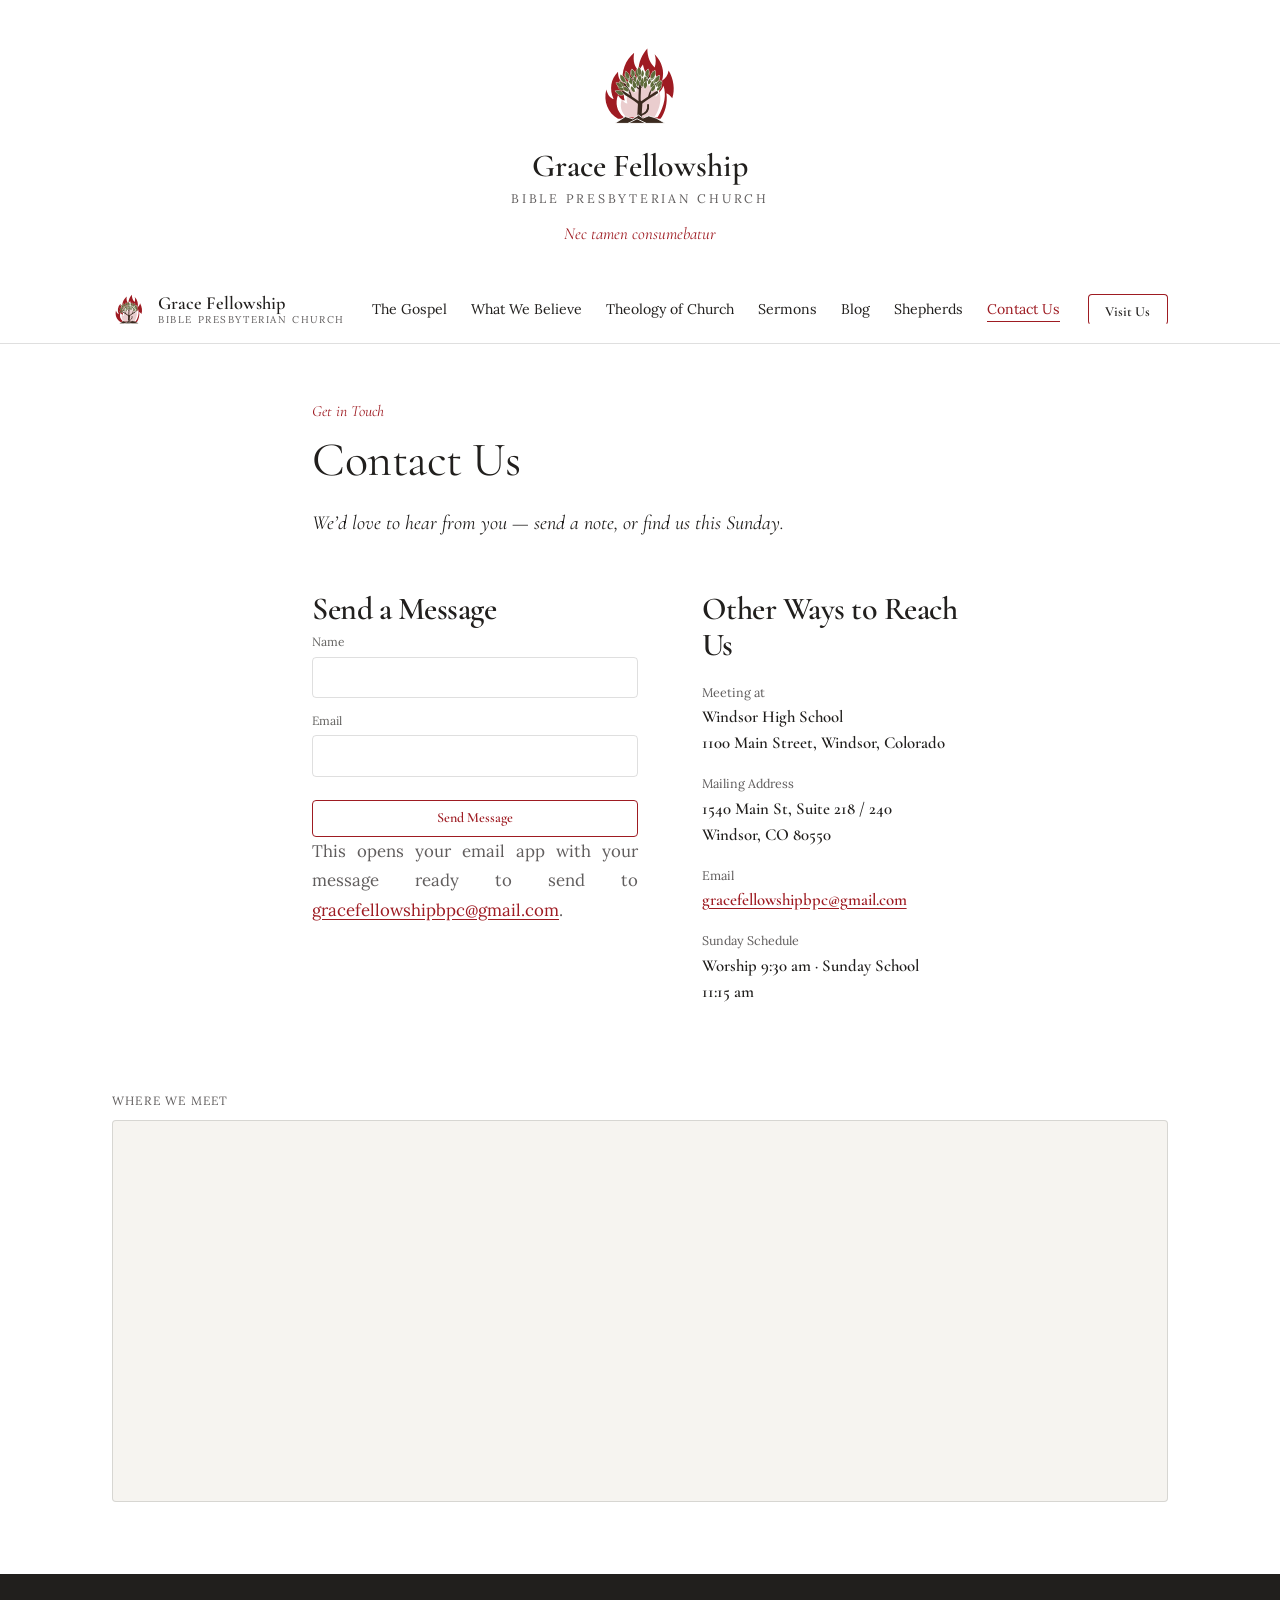
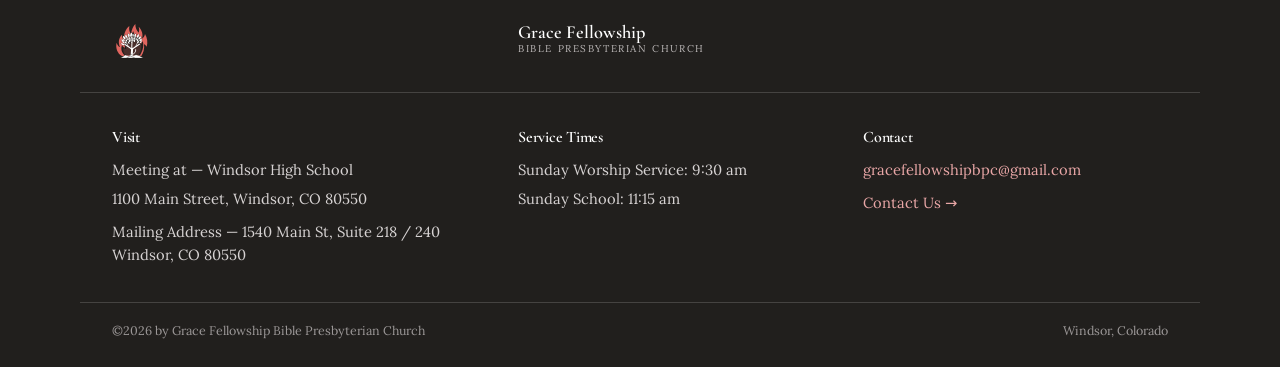
==== commit 9227edf2: "Make the header a true single-element morph, not two stacked headers Per feedback: the compact nav b" ====
--- a/contact.html
+++ b/contact.html
@@ -12,15 +12,27 @@
   .max{max-width:1120px;margin:0 auto;padding:0 32px}
   .visually-hidden{position:absolute;width:1px;height:1px;overflow:hidden;clip:rect(0 0 0 0)}
 
-  /* ---------- brand intro (scrolls away, leaving the sticky header) ---------- */
-  .brand-intro{padding:52px 0 36px;text-align:center;border-bottom:1px solid var(--color-divider)}
-  .brand-intro .mark{margin:0 auto 18px;display:block}
-  .brand-intro-name{font-family:var(--font-heading);font-weight:600;font-size:2.1rem;line-height:1.1}
-  .brand-intro-sub{font-size:0.78rem;letter-spacing:0.22em;text-transform:uppercase;color:var(--color-neutral-700);margin-top:6px}
-  .brand-intro-motto{font-family:var(--font-heading);font-style:italic;color:var(--color-accent);font-size:1.05rem;margin-top:12px}
+    /* ---------- header: big splash morphs into the compact nav on scroll ---------- */
+  *{overflow-anchor:none}
+  header.site{position:sticky;top:0;z-index:40;background:var(--color-bg);border-bottom:1px solid var(--color-divider)}
+  .header-expanded{
+    text-align:center;padding:44px 0 30px;
+    max-height:340px;opacity:1;overflow:hidden;
+    transition:max-height .32s ease, opacity .22s ease, padding .32s ease;
+  }
+  .header-expanded .mark{margin:0 auto 16px;display:block}
+  .header-expanded .brand-intro-name{font-family:var(--font-heading);font-weight:600;font-size:2rem;line-height:1.1}
+  .header-expanded .brand-intro-sub{font-size:0.78rem;letter-spacing:0.22em;text-transform:uppercase;color:var(--color-neutral-700);margin-top:6px}
+  .header-expanded .brand-intro-motto{font-family:var(--font-heading);font-style:italic;color:var(--color-accent);font-size:1.05rem;margin-top:12px}
+  header.site.is-compact .header-expanded{max-height:0;opacity:0;padding:0}
+  /* the compact nav row itself always stays visible/usable (nav links, burger, Visit
+     button) — only its logo+wordmark crossfades in, so the brand isn't shown twice
+     at once while the splash above is still expanded, but navigation never disappears */
+  .header-compact .wordmark{opacity:0;transition:opacity .22s ease}
+  header.site.is-compact .header-compact .wordmark{opacity:1}
   @media (max-width:640px){
-    .brand-intro{padding:36px 0 26px}
-    .brand-intro-name{font-size:1.7rem}
+    .header-expanded{padding:32px 0 22px}
+    .header-expanded .brand-intro-name{font-size:1.6rem}
   }
 
   /* ---------- header ---------- */
@@ -139,8 +151,9 @@
 </head>
 <body>
 
-<div class="brand-intro">
-  <div class="max">
+<header class="site">
+  <div class="header-expanded">
+    <div class="max">
     <svg viewBox="0 0 120 120" width="88" height="88" class="mark" style="display:block;overflow:visible" stroke-linecap="round" stroke-linejoin="round" aria-hidden="true" focusable="false">
         <path fill="#9E1B22" d="M30 102 C16 94 10 78 14 62 C16 70 20 74 24 75 C18 62 20 48 30 38 C30 46 33 51 37 53 C34 38 40 22 52 12 C50 24 53 32 58 36 C58 24 63 14 70 6 C70 18 74 26 80 32 C82 26 82 20 80 14 C90 24 94 38 90 50 C95 47 98 42 99 36 C106 48 108 62 104 74 C101 70 99 68 96 67 C98 80 94 94 88 102 Z"></path>
         <path fill="#FFFFFF" d="M38 100 C28 92 26 80 30 70 C33 75 36 77 39 77 C36 66 40 54 48 46 C48 52 50 56 54 58 C54 46 58 36 64 28 C66 38 70 44 76 48 C78 44 78 40 77 36 C84 44 88 56 86 66 C89 64 91 60 92 57 C96 68 94 84 84 100 Z"></path>
@@ -200,10 +213,9 @@
     <div class="brand-intro-name">Grace Fellowship</div>
     <div class="brand-intro-sub">Bible Presbyterian Church</div>
     <div class="brand-intro-motto">Nec tamen consumebatur</div>
-  </div>
-</div>
-
-<header class="site">
+    </div>
+  </div>
+  <div class="header-compact">
   <div class="nav-row">
     <a class="wordmark" href="index.html">
       <svg viewBox="0 0 120 120" width="34" height="34" style="display:block;overflow:visible;flex:none" stroke-linecap="round" stroke-linejoin="round" aria-hidden="true" focusable="false">
@@ -284,7 +296,26 @@
       <a class="btn btn-primary header-visit" href="index.html#visit">Visit Us</a>
     </nav>
   </div>
+  </div>
 </header>
+
+<script>
+  (function () {
+    var header = document.querySelector('header.site');
+    if (!header) return;
+    var threshold = 40;
+    function onScroll() {
+      if (window.scrollY > threshold) {
+        header.classList.add('is-compact');
+      } else {
+        header.classList.remove('is-compact');
+      }
+    }
+    onScroll();
+    window.addEventListener('scroll', onScroll, { passive: true });
+  })();
+</script>
+
 
 <main id="top">
 
